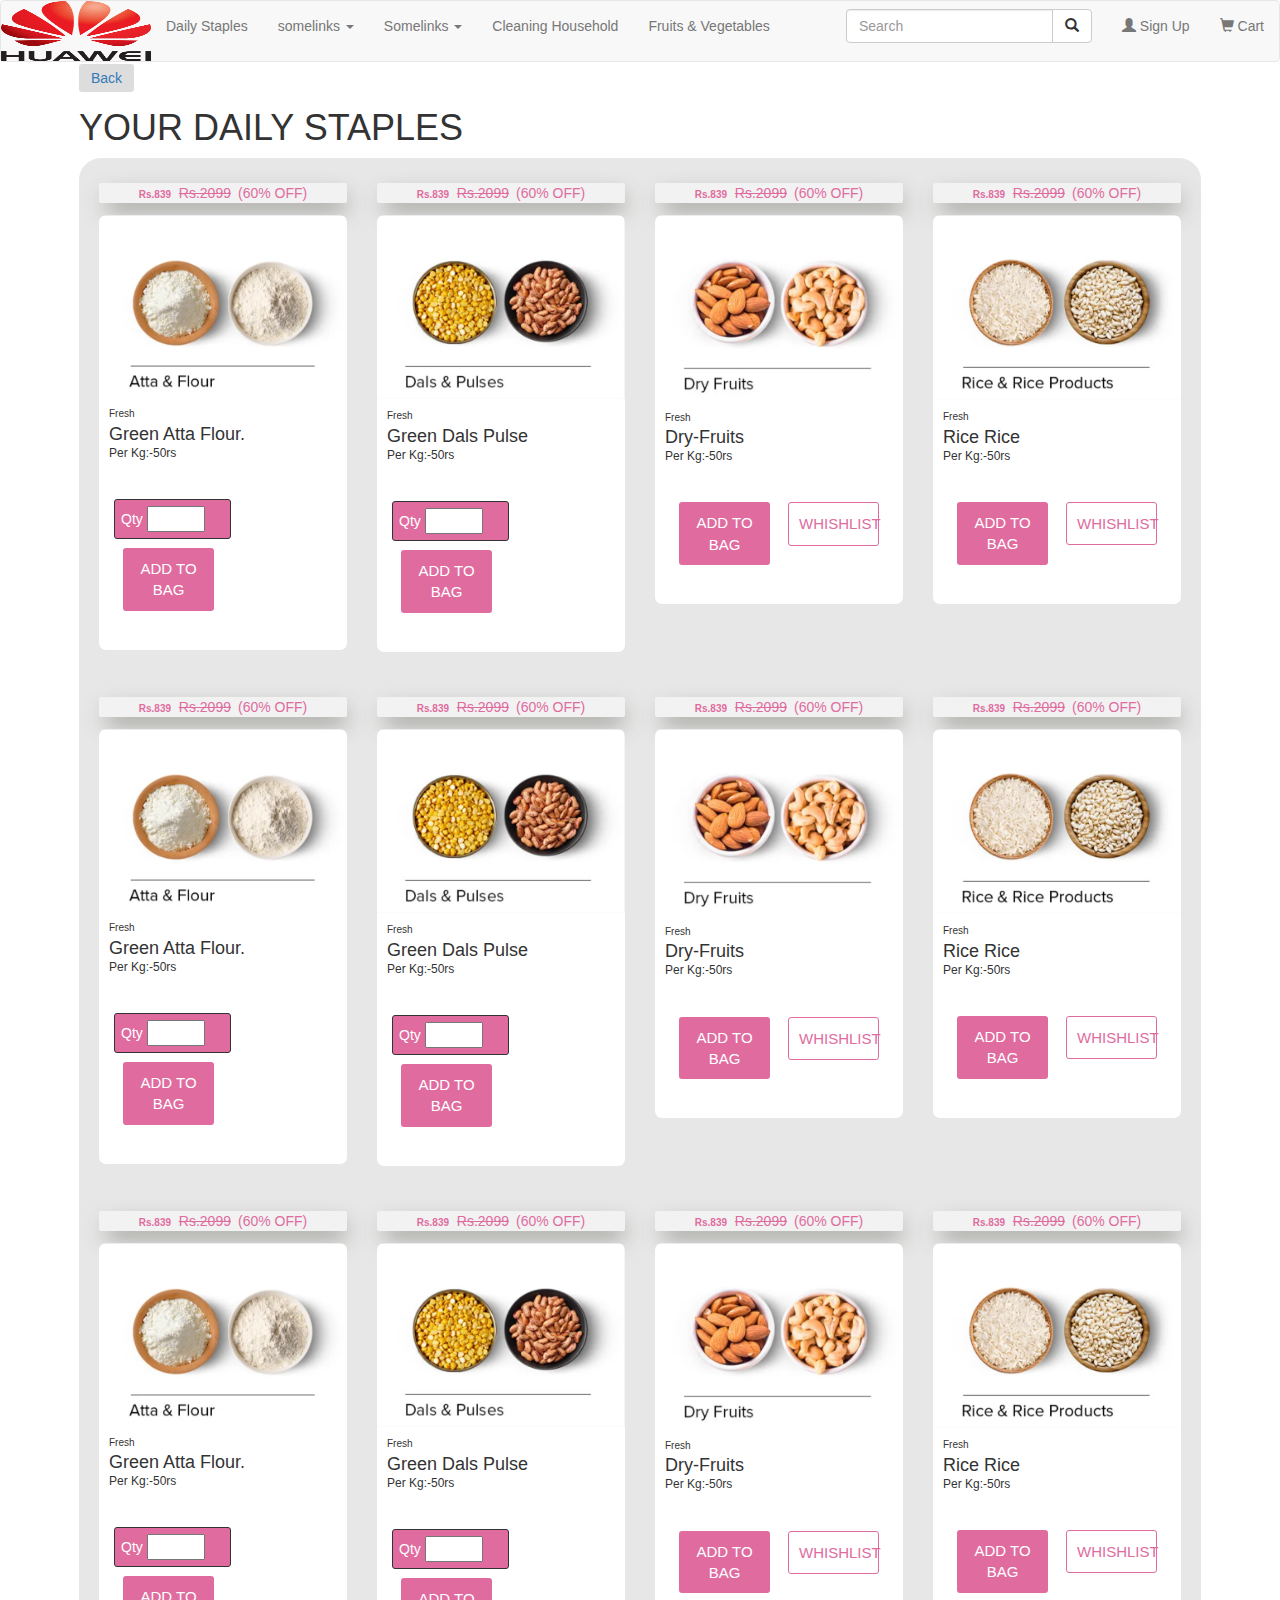
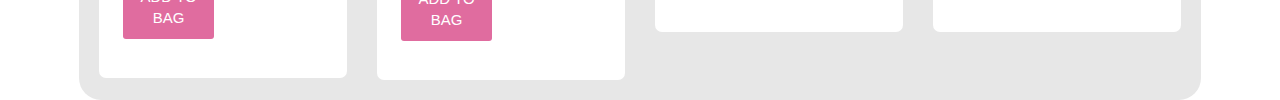
==== products/dailyStaples.html @ d2c6fa71 "grocery store with boortsrap" ====
<!DOCTYPE html>
<html lang="en">
<head>
  <meta charset="UTF-8">
  <meta http-equiv="X-UA-Compatible" content="IE=edge">
  <meta name="viewport" content="width=device-width, initial-scale=1.0">
  <link rel="stylesheet" href="https://maxcdn.bootstrapcdn.com/bootstrap/3.4.1/css/bootstrap.min.css">
  <script src="https://ajax.googleapis.com/ajax/libs/jquery/3.5.1/jquery.min.js"></script>
  <script src="https://maxcdn.bootstrapcdn.com/bootstrap/3.4.1/js/bootstrap.min.js"></script>
  <link  rel="stylesheet" href="./dailyStaples.css">
  <title>DailyStaples</title>
</head>
<body>

  <!-----Top Navbar ---->

  <nav class="navbar navbar-default navbar-static" id="collapseExample">
    <div class="navbar-header">
      <button type="button" class="navbar-toggle collapsed" data-toggle="collapse" data-target=".js-navbar-collapse">
        <span class="sr-only">Toggle navigation</span>
        <span class="icon-bar"></span>
        <span class="icon-bar"></span>
        <span class="icon-bar"></span>
      </button>
      <img src="../images/logo3.png" width="150px" height="60px"/>
    </div>
    
    <div class="collapse navbar-collapse js-navbar-collapse">
      <ul class="nav navbar-nav navbar-right">
        <li><form class="navbar-form navbar-left" >
          <div class="input-group">
            <input type="text" class="form-control" placeholder="Search" name="search">
            <div class="input-group-btn">
              <button class="btn btn-default" type="submit">
                <i class="glyphicon glyphicon-search"></i>
              </button>
            </div>
          </div>
        </form></li>
        <li><a href="#"><span class="glyphicon glyphicon-user"></span> Sign Up</a></li>
        <li><a href="#"><span class="glyphicon glyphicon-shopping-cart"></span> Cart</a></li>
      </ul>
      <ul class="nav navbar-nav">
        <li class="dropdown dropdown-large">
          <a href="./dailyStaples.html">Daily Staples</a>
        </li>
        <li class="dropdown dropdown-large">
          <a href="#" class="dropdown-toggle" data-toggle="dropdown"> somelinks <b class="caret"></b></a>
          
          <ul class="dropdown-menu dropdown-menu-large row">
            <li class="col-sm-6">
              <ul>
                <li class="dropdown-header">Sword of Truth</li>
                <li><a href="#">Example</a></li>
                <li><a href="#">Example</a></li>
                <li><a href="#">Example</a></li>
                <li><a href="#">Example</a></li>
                <li><a href="#">Example</a></li>
                <li><a href="#">Example</a></li>
                <li class="divider"></li>
                <li><img class"img-responsive" src="http://placehold.it/200x150"/></li>
              </ul>
            </li>
            <li class="col-sm-6">
              <ul>
                <li class="dropdown-header">Panda</li>
                <li><a href="#">Example</a></li>
                <li><a href="#">Example</a></li>
                <li><a href="#">Example</a></li>
                <li><a href="#">Example</a></li>
                <li><a href="#">Example</a></li>
                <li class="divider"></li>
                <li class="dropdown-header">Button dropdowns</li>
                <li><a href="#">Example</a></li>
                <li><a href="#">Example</a></li>
                <li><a href="#">Example</a></li>
              </ul>
            </li>	
          </ul>
          
        </li>
        <li class="dropdown dropdown-large">
          <a href="#" class="dropdown-toggle" data-toggle="dropdown"> Somelinks <b class="caret"></b></a>
          <ul class="dropdown-menu dropdown-menu-large row">
            <li class="col-sm-6">
              <ul>
                <li class="dropdown-header">Sword of Truths</li>
                <li><a href="#">Example</a></li>
                <li><a href="#">Example</a></li>
                <li><a href="#">Example</a></li>
                <li><a href="#">Example</a></li>
                <li><a href="#">Example</a></li>
                <li><a href="#">Example</a></li>
                <li class="divider"></li>
                <li class="dropdown-header">Theme/Character</li>
                <li><a href="#">Example</a></li>
                <li><a href="#">Example</a></li>
                <li><a href="#">Example</a></li>
                <li><a href="#">Example</a></li>
              </ul>
            </li>
            <li class="col-sm-6">
              <ul>
                <li class="dropdown-header">by brand</li>
                <li><a href="#">Example</a></li>
                <li><a href="#">Example</a></li>
                <li><a href="#">Example</a></li>
                <li><a href="#">Example</a></li>
                <li><a href="#">Example</a></li>
                <li><a href="#">Example</a></li>
                <li class="divider"></li>
                <li><img class"img-responsive" href="https://images-eu.ssl-images-amazon.com/images/I/71Aaje58IEL.__AC_SY300_SX300_QL70_FMwebp_.jpg"/></li>
              </ul>
            </li>
          </ul>
        </li>
        <li class="dropdown dropdown-large">
          <a href="./cleaningHousehold.html">Cleaning Household</a>
        </li>
        <li class="dropdown dropdown-large">
          <a href="./fruitsVegetables.html">Fruits & Vegetables</a>
        </li>
      </ul>
    </div><!-- /.nav-collapse -->
  </nav>
  
<div class="container">
  <div class="mrgntp"><a href="../index.html">Back</a></div>
  <h1> YOUR DAILY STAPLES</h1>
  <div class="Subcontainer">
  <div class="row">
      <div class="col-md-3">
        <div class="dress-card">
          <div class="offer"><span class="dress-card-price">Rs.839 &ensp;</span><span class="dress-card-crossed">Rs.2099</span><span class="dress-card">&ensp;(60% OFF)</span></div>
          <div class="dress-card-head">
            <img class="dress-card-img-top" src="../images/Green_Atta-Flour.png" alt="">
            <div class="surprise-bubble"><span class="dress-card-heart">
                <i class="fas fa-heart"></i>
              </span><a href="#"> <span>More</span></a></div>
          </div>
          <div class="dress-card-body">
            <p class="dress-card-para">Fresh</p>           
            <h4 class="dress-card-title">Green Atta Flour.</h4>
            <h6> Per Kg:-<span>50rs</span></h6>
            <div class="row">
              <div class="col-md-6 quality">  <span class="qualitytxt">Qty </span><input  class="" type="number" id="quantity" name="quantity" min="1" max="25"> </div>
              <div class="col-md-6 card-button"><a href=""><div class="card-button-inner bag-button">Add to Bag</div></a></div>
            </div>
          </div>
        </div>
      </div>
    <div class="col-md-3">
        <div class="dress-card">
          <div class="dress-card-head">
          <div class="offer"><span class="dress-card-price">Rs.839 &ensp;</span><span class="dress-card-crossed">Rs.2099</span><span class="dress-card">&ensp;(60% OFF)</span></div>
            <img class="dress-card-img-top" src="../images/Green_Dals-Pulse.png" alt="">
            <div class="surprise-bubble"><span class="dress-card-heart">
                <i class="fas fa-heart"></i>
              </span><a href="#"> <span>More</span></a></div>
          </div>
          <div class="dress-card-body">
            <p class="dress-card-para">Fresh</p>
            <h4 class="dress-card-title">Green Dals Pulse</h4>
            <h6> Per Kg:-<span>50rs</span></h6>

            <div class="row">
              <div class="col-md-6 quality">  <span class="qualitytxt">Qty </span><input  class="" type="number" id="quantity" name="quantity" min="1" max="25"> </div>
              <div class="col-md-6 card-button"><a href=""><div class="card-button-inner bag-button">Add to Bag</div></a></div>
            </div>
          </div>
        </div>
      </div>
    <div class="col-md-3">
        <div class="dress-card">
          <div class="dress-card-head">
          <div class="offer"><span class="dress-card-price">Rs.839 &ensp;</span><span class="dress-card-crossed">Rs.2099</span><span class="dress-card">&ensp;(60% OFF)</span></div>
            <img class="dress-card-img-top" src="../images/Green_Dry-Fruits.png" alt="">
            <div class="surprise-bubble"><span class="dress-card-heart">
                <i class="fas fa-heart"></i>
              </span><a href="#"> <span>More</span></a></div>
          </div>
          <div class="dress-card-body">
            <p class="dress-card-para">Fresh</p>
            <h4 class="dress-card-title">Dry-Fruits</h4>
            <h6> Per Kg:-<span>50rs</span></h6>

            <div class="row">
              <div class="col-md-6 card-button"><a href=""><div class="card-button-inner bag-button">Add to Bag</div></a></div>
              <div class="col-md-6 card-button"><a href=""><div class="card-button-inner wish-button">Whishlist</div></a></div>
            </div>
          </div>
        </div>
      </div>
    <div class="col-md-3">
        <div class="dress-card">
          <div class="dress-card-head">
          <div class="offer"><span class="dress-card-price">Rs.839 &ensp;</span><span class="dress-card-crossed">Rs.2099</span><span class="dress-card">&ensp;(60% OFF)</span></div>
            <img class="dress-card-img-top" src="../images/Green_Rice-RiceP.png" alt="">
            <div class="surprise-bubble"><span class="dress-card-heart">
                <i class="fas fa-heart"></i>
              </span><a href="#"> <span>More</span></a></div>
          </div>
          <div class="dress-card-body">
            <p class="dress-card-para">Fresh</p>
            <h4 class="dress-card-title">Rice Rice</h4>
            <h6> Per Kg:-<span>50rs</span></h6>

            <div class="row">
              <div class="col-md-6 card-button"><a href=""><div class="card-button-inner bag-button">Add to Bag</div></a></div>
              <div class="col-md-6 card-button"><a href=""><div class="card-button-inner wish-button">Whishlist</div></a></div>
            </div>
          </div>
        </div>
      </div>
    
    </div>

    <!-- section row 2 -->
    <div class="row">
      <div class="col-md-3">
        <div class="dress-card">
          <div class="offer"><span class="dress-card-price">Rs.839 &ensp;</span><span class="dress-card-crossed">Rs.2099</span><span class="dress-card">&ensp;(60% OFF)</span></div>
          <div class="dress-card-head">
            <img class="dress-card-img-top" src="../images/Green_Atta-Flour.png" alt="">
            <div class="surprise-bubble"><span class="dress-card-heart">
                <i class="fas fa-heart"></i>
              </span><a href="#"> <span>More</span></a></div>
          </div>
          <div class="dress-card-body">
            <p class="dress-card-para">Fresh</p>           
            <h4 class="dress-card-title">Green Atta Flour.</h4>
            <h6> Per Kg:-<span>50rs</span></h6>
            <div class="row">
              <div class="col-md-6 quality">  <span class="qualitytxt">Qty </span><input  class="" type="number" id="quantity" name="quantity" min="1" max="25"> </div>
              <div class="col-md-6 card-button"><a href=""><div class="card-button-inner bag-button">Add to Bag</div></a></div>
            </div>
          </div>
        </div>
      </div>
    <div class="col-md-3">
        <div class="dress-card">
          <div class="dress-card-head">
          <div class="offer"><span class="dress-card-price">Rs.839 &ensp;</span><span class="dress-card-crossed">Rs.2099</span><span class="dress-card">&ensp;(60% OFF)</span></div>
            <img class="dress-card-img-top" src="../images/Green_Dals-Pulse.png" alt="">
            <div class="surprise-bubble"><span class="dress-card-heart">
                <i class="fas fa-heart"></i>
              </span><a href="#"> <span>More</span></a></div>
          </div>
          <div class="dress-card-body">
            <p class="dress-card-para">Fresh</p>
            <h4 class="dress-card-title">Green Dals Pulse</h4>
            <h6> Per Kg:-<span>50rs</span></h6>

            <div class="row">
              <div class="col-md-6 quality">  <span class="qualitytxt">Qty </span><input  class="" type="number" id="quantity" name="quantity" min="1" max="25"> </div>
              <div class="col-md-6 card-button"><a href=""><div class="card-button-inner bag-button">Add to Bag</div></a></div>
            </div>
          </div>
        </div>
      </div>
    <div class="col-md-3">
        <div class="dress-card">
          <div class="dress-card-head">
          <div class="offer"><span class="dress-card-price">Rs.839 &ensp;</span><span class="dress-card-crossed">Rs.2099</span><span class="dress-card">&ensp;(60% OFF)</span></div>
            <img class="dress-card-img-top" src="../images/Green_Dry-Fruits.png" alt="">
            <div class="surprise-bubble"><span class="dress-card-heart">
                <i class="fas fa-heart"></i>
              </span><a href="#"> <span>More</span></a></div>
          </div>
          <div class="dress-card-body">
            <p class="dress-card-para">Fresh</p>
            <h4 class="dress-card-title">Dry-Fruits</h4>
            <h6> Per Kg:-<span>50rs</span></h6>

            <div class="row">
              <div class="col-md-6 card-button"><a href=""><div class="card-button-inner bag-button">Add to Bag</div></a></div>
              <div class="col-md-6 card-button"><a href=""><div class="card-button-inner wish-button">Whishlist</div></a></div>
            </div>
          </div>
        </div>
      </div>
    <div class="col-md-3">
        <div class="dress-card">
          <div class="dress-card-head">
          <div class="offer"><span class="dress-card-price">Rs.839 &ensp;</span><span class="dress-card-crossed">Rs.2099</span><span class="dress-card">&ensp;(60% OFF)</span></div>
            <img class="dress-card-img-top" src="../images/Green_Rice-RiceP.png" alt="">
            <div class="surprise-bubble"><span class="dress-card-heart">
                <i class="fas fa-heart"></i>
              </span><a href="#"> <span>More</span></a></div>
          </div>
          <div class="dress-card-body">
            <p class="dress-card-para">Fresh</p>
            <h4 class="dress-card-title">Rice Rice</h4>
            <h6> Per Kg:-<span>50rs</span></h6>

            <div class="row">
              <div class="col-md-6 card-button"><a href=""><div class="card-button-inner bag-button">Add to Bag</div></a></div>
              <div class="col-md-6 card-button"><a href=""><div class="card-button-inner wish-button">Whishlist</div></a></div>
            </div>
          </div>
        </div>
      </div>
    
    </div>
    
    <!-- section row 3 -->
    <div class="row">
      <div class="col-md-3">
        <div class="dress-card">
          <div class="offer"><span class="dress-card-price">Rs.839 &ensp;</span><span class="dress-card-crossed">Rs.2099</span><span class="dress-card">&ensp;(60% OFF)</span></div>
          <div class="dress-card-head">
            <img class="dress-card-img-top" src="../images/Green_Atta-Flour.png" alt="">
            <div class="surprise-bubble"><span class="dress-card-heart">
                <i class="fas fa-heart"></i>
              </span><a href="#"> <span>More</span></a></div>
          </div>
          <div class="dress-card-body">
            <p class="dress-card-para">Fresh</p>           
            <h4 class="dress-card-title">Green Atta Flour.</h4>
            <h6> Per Kg:-<span>50rs</span></h6>
            <div class="row">
              <div class="col-md-6 quality">  <span class="qualitytxt">Qty </span><input  class="" type="number" id="quantity" name="quantity" min="1" max="25"> </div>
              <div class="col-md-6 card-button"><a href=""><div class="card-button-inner bag-button">Add to Bag</div></a></div>
            </div>
          </div>
        </div>
      </div>
    <div class="col-md-3">
        <div class="dress-card">
          <div class="dress-card-head">
          <div class="offer"><span class="dress-card-price">Rs.839 &ensp;</span><span class="dress-card-crossed">Rs.2099</span><span class="dress-card">&ensp;(60% OFF)</span></div>
            <img class="dress-card-img-top" src="../images/Green_Dals-Pulse.png" alt="">
            <div class="surprise-bubble"><span class="dress-card-heart">
                <i class="fas fa-heart"></i>
              </span><a href="#"> <span>More</span></a></div>
          </div>
          <div class="dress-card-body">
            <p class="dress-card-para">Fresh</p>
            <h4 class="dress-card-title">Green Dals Pulse</h4>
            <h6> Per Kg:-<span>50rs</span></h6>

            <div class="row">
              <div class="col-md-6 quality">  <span class="qualitytxt">Qty </span><input  class="" type="number" id="quantity" name="quantity" min="1" max="25"> </div>
              <div class="col-md-6 card-button"><a href=""><div class="card-button-inner bag-button">Add to Bag</div></a></div>
            </div>
          </div>
        </div>
      </div>
    <div class="col-md-3">
        <div class="dress-card">
          <div class="dress-card-head">
          <div class="offer"><span class="dress-card-price">Rs.839 &ensp;</span><span class="dress-card-crossed">Rs.2099</span><span class="dress-card">&ensp;(60% OFF)</span></div>
            <img class="dress-card-img-top" src="../images/Green_Dry-Fruits.png" alt="">
            <div class="surprise-bubble"><span class="dress-card-heart">
                <i class="fas fa-heart"></i>
              </span><a href="#"> <span>More</span></a></div>
          </div>
          <div class="dress-card-body">
            <p class="dress-card-para">Fresh</p>
            <h4 class="dress-card-title">Dry-Fruits</h4>
            <h6> Per Kg:-<span>50rs</span></h6>

            <div class="row">
              <div class="col-md-6 card-button"><a href=""><div class="card-button-inner bag-button">Add to Bag</div></a></div>
              <div class="col-md-6 card-button"><a href=""><div class="card-button-inner wish-button">Whishlist</div></a></div>
            </div>
          </div>
        </div>
      </div>
    <div class="col-md-3">
        <div class="dress-card">
          <div class="dress-card-head">
          <div class="offer"><span class="dress-card-price">Rs.839 &ensp;</span><span class="dress-card-crossed">Rs.2099</span><span class="dress-card">&ensp;(60% OFF)</span></div>
            <img class="dress-card-img-top" src="../images/Green_Rice-RiceP.png" alt="">
            <div class="surprise-bubble"><span class="dress-card-heart">
                <i class="fas fa-heart"></i>
              </span><a href="#"> <span>More</span></a></div>
          </div>
          <div class="dress-card-body">
            <p class="dress-card-para">Fresh</p>
            <h4 class="dress-card-title">Rice Rice</h4>
            <h6> Per Kg:-<span>50rs</span></h6>

            <div class="row">
              <div class="col-md-6 card-button"><a href=""><div class="card-button-inner bag-button">Add to Bag</div></a></div>
              <div class="col-md-6 card-button"><a href=""><div class="card-button-inner wish-button">Whishlist</div></a></div>
            </div>
          </div>
        </div>
      </div>
    
    </div>
    </div>
</div>
</body>
</html>
---- products/dailyStaples.css ----
body {
    /* padding-top: 56px; */
    /* background-color: #ddd; */
  }

  /* card */
  .dress-card-img-top {
    width:100%;
    border-radius: 7px 7px 0 0;
  }
  
  .dress-card-body {
    padding:1rem;
    background: #fff;
    border-radius: 0 0 7px 7px;
  }
  
  .dress-card-title {
    line-height: 0.5rem;
  }
  
  .dress-card-crossed {
    text-decoration: line-through;
  }
  
  .dress-card-price {
    font-size: 1rem;
    font-weight: bold;
  }
  
  .dress-card-off {
    color: #E06C9F;
  }
  
  .dress-card-para {
    margin-bottom: 0.2rem;
    font-size: 1.0rem;
    margin-bottom: 0rem;
  }
  
  .dress-card {
    border-radius: 14px;
    padding-top: 5px;
  }
  
  .dress-card-heart {
    font-size: 1em;
    color: #DB2763;
    margin: 4.5px;
    position: absolute;
    left: 4px;
    top: 0px;
    
  }
  
  .surprise-bubble {
    position: absolute;
    bottom: 12rem;
    right: 2rem;
    border-radius: 50%;
    width: 30px;
    height: 30px;
    background: #fff;
    padding: 1rem;
    color: white;
    -webkit-transition: all 0.55s cubic-bezier(0.645, 0.045, 0.355, 1);
    transition: all 0.55s cubic-bezier(0.645, 0.045, 0.355, 1);
  }
  
  .surprise-bubble a {
    font-size: 0.65em;
    text-transform: uppercase;
    letter-spacing: 1px;
    color: white;
    font-family: arial;
    text-decoration: none;
    position: absolute;
    top: 9px;
    left: 20px;
    opacity: 0;
    -webkit-transition-delay: 2s;
    /* Safari */
    transition-delay: 2s;
    -webkit-transition: all 0.25s cubic-bezier(0.645, 0.045, 0.355, 1);
    transition: all 0.25s cubic-bezier(0.645, 0.045, 0.355, 1);
  }
  
  .surprise-bubble:hover {
    border-radius: 999rem;
    padding: 1rem;
    width: 26%;
    height: 30px;
    background: #DB2763;
    color: white;
    -webkit-transition: all 0.55s cubic-bezier(0.645, 0.045, 0.355, 1);
    transition: all 0.55s cubic-bezier(0.645, 0.045, 0.355, 1);
  }
  
  .surprise-bubble:hover a {
    opacity: 1;
    -webkit-transition-delay: 2s;
    /* Safari */
    transition-delay: 2s;
    -webkit-transition: opacity 1s cubic-bezier(0.645, 0.045, 0.355, 1);
    transition: opacity 1s cubic-bezier(0.645, 0.045, 0.355, 1);
  }
  
  .card-button {
    text-align: center;
    text-transform: uppercase;
    font-size: 15px;
    padding: 9px;
  }
  .card-button a {
    text-decoration: none;
  }
  
  .card-button-inner {
    padding: 10px;
    border-radius: 3px;
  }
  
  .bag-button {
    background: #E06C9F;
    color: white;
  }
  
  .bag-button :hover{
    background: #e299b9;
  }
  
  .wish-button {
    border: 1px solid #E06C9F;
    color: #E06C9F;
  }
  
  

  .row{
    padding: 20px;
  }
  .Subcontainer{
    background-color: #e7e7e7;
    border-radius: 22px;

  }
  .mrgntp{
    margin-top: 68px;
  }
  .mrgntp a{
    padding: 6px 12px;
    background-color: #ddd;
    border-radius: 3px;
    text-decoration: none;

  }

  .container{
    width: 90%;
  }

  /* -----megha menu width----- */
  .navbar-nav>li>.dropdown-menu {
    width: 450px;
    
  }
  /* ----- nav bar collapse ------- */

  .content {
    position: relative;
  }
  
  #collapseExample {
    width: 100%;
    position: absolute;
    z-index: 1;
  }



  /*  Grocery css */
  .offer{
    background: #f8f8f8a6;
    margin-bottom: 12px;
    /* box-shadow: 3px 10px 22px -5px rgb(17 17 16 / 78%); */
    box-shadow: 3px 10px 22px -5px rgb(77 77 67 / 78%);
    border-radius: 2px;
    text-align: center;
    color: #E06C9F;
  }

  .quality{
    margin-top: 9px;
    border: 1px solid;
    padding: 6px;
    background-color: #E06C9F;
    border-radius: 3px;
    width: 117px;
  }

  .qualitytxt{
    color: #fff;
  }






  /* 
  subcontainer
    background-color: #e7e7e7;
  */
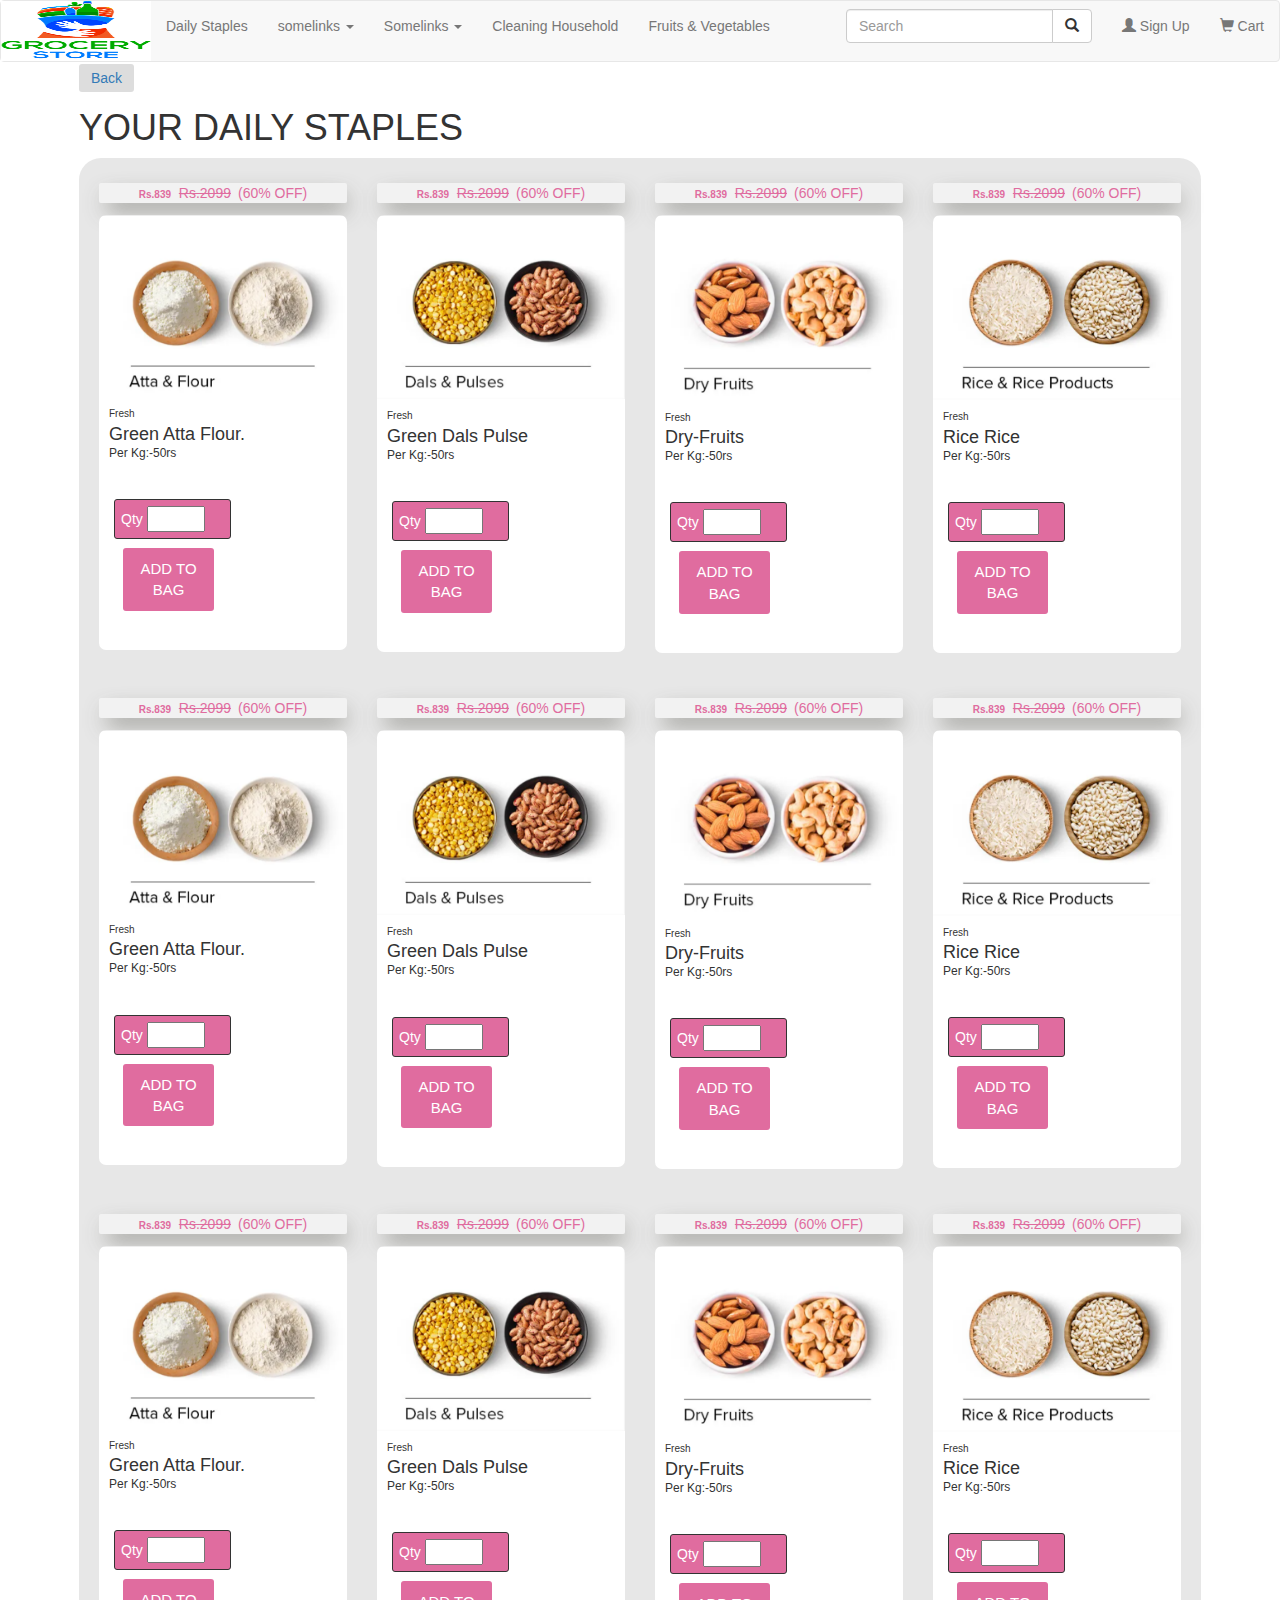
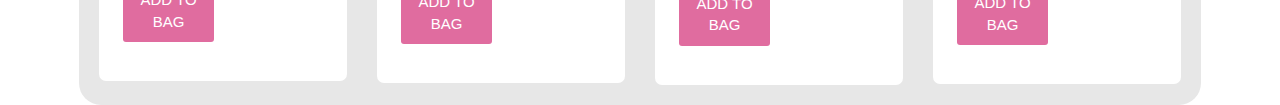
==== commit b182f0a3: "quantatity button responsive for mobile view" ====
--- a/products/dailyStaples.html
+++ b/products/dailyStaples.html
@@ -22,7 +22,7 @@
         <span class="icon-bar"></span>
         <span class="icon-bar"></span>
       </button>
-      <img src="../images/logo3.png" width="150px" height="60px"/>
+      <img src="../images/grocerylogo.png" width="150px" height="60px"/>
     </div>
     
     <div class="collapse navbar-collapse js-navbar-collapse">
@@ -185,8 +185,8 @@
             <h6> Per Kg:-<span>50rs</span></h6>
 
             <div class="row">
-              <div class="col-md-6 card-button"><a href=""><div class="card-button-inner bag-button">Add to Bag</div></a></div>
-              <div class="col-md-6 card-button"><a href=""><div class="card-button-inner wish-button">Whishlist</div></a></div>
+              <div class="col-md-6 quality">  <span class="qualitytxt">Qty </span><input  class="" type="number" id="quantity" name="quantity" min="1" max="25"> </div>
+              <div class="col-md-6 card-button"><a href=""><div class="card-button-inner bag-button">Add to Bag</div></a></div>
             </div>
           </div>
         </div>
@@ -206,8 +206,8 @@
             <h6> Per Kg:-<span>50rs</span></h6>
 
             <div class="row">
-              <div class="col-md-6 card-button"><a href=""><div class="card-button-inner bag-button">Add to Bag</div></a></div>
-              <div class="col-md-6 card-button"><a href=""><div class="card-button-inner wish-button">Whishlist</div></a></div>
+              <div class="col-md-6 quality">  <span class="qualitytxt">Qty </span><input  class="" type="number" id="quantity" name="quantity" min="1" max="25"> </div>
+              <div class="col-md-6 card-button"><a href=""><div class="card-button-inner bag-button">Add to Bag</div></a></div>
             </div>
           </div>
         </div>
@@ -273,8 +273,8 @@
             <h6> Per Kg:-<span>50rs</span></h6>
 
             <div class="row">
-              <div class="col-md-6 card-button"><a href=""><div class="card-button-inner bag-button">Add to Bag</div></a></div>
-              <div class="col-md-6 card-button"><a href=""><div class="card-button-inner wish-button">Whishlist</div></a></div>
+              <div class="col-md-6 quality">  <span class="qualitytxt">Qty </span><input  class="" type="number" id="quantity" name="quantity" min="1" max="25"> </div>
+              <div class="col-md-6 card-button"><a href=""><div class="card-button-inner bag-button">Add to Bag</div></a></div>
             </div>
           </div>
         </div>
@@ -294,8 +294,8 @@
             <h6> Per Kg:-<span>50rs</span></h6>
 
             <div class="row">
-              <div class="col-md-6 card-button"><a href=""><div class="card-button-inner bag-button">Add to Bag</div></a></div>
-              <div class="col-md-6 card-button"><a href=""><div class="card-button-inner wish-button">Whishlist</div></a></div>
+              <div class="col-md-6 quality">  <span class="qualitytxt">Qty </span><input  class="" type="number" id="quantity" name="quantity" min="1" max="25"> </div>
+              <div class="col-md-6 card-button"><a href=""><div class="card-button-inner bag-button">Add to Bag</div></a></div>
             </div>
           </div>
         </div>
@@ -361,8 +361,8 @@
             <h6> Per Kg:-<span>50rs</span></h6>
 
             <div class="row">
-              <div class="col-md-6 card-button"><a href=""><div class="card-button-inner bag-button">Add to Bag</div></a></div>
-              <div class="col-md-6 card-button"><a href=""><div class="card-button-inner wish-button">Whishlist</div></a></div>
+              <div class="col-md-6 quality">  <span class="qualitytxt">Qty </span><input  class="" type="number" id="quantity" name="quantity" min="1" max="25"> </div>
+              <div class="col-md-6 card-button"><a href=""><div class="card-button-inner bag-button">Add to Bag</div></a></div>
             </div>
           </div>
         </div>
@@ -382,8 +382,8 @@
             <h6> Per Kg:-<span>50rs</span></h6>
 
             <div class="row">
-              <div class="col-md-6 card-button"><a href=""><div class="card-button-inner bag-button">Add to Bag</div></a></div>
-              <div class="col-md-6 card-button"><a href=""><div class="card-button-inner wish-button">Whishlist</div></a></div>
+              <div class="col-md-6 quality">  <span class="qualitytxt">Qty </span><input  class="" type="number" id="quantity" name="quantity" min="1" max="25"> </div>
+              <div class="col-md-6 card-button"><a href=""><div class="card-button-inner bag-button">Add to Bag</div></a></div>
             </div>
           </div>
         </div>
--- a/products/dailyStaples.css
+++ b/products/dailyStaples.css
@@ -204,9 +204,28 @@
   }
 
 
-
-
-
+/* 
+  @media (max-width: 968px) {
+    .quality{
+      width: 251px; 
+      margin-left: 10px;
+  }
+  } */
+
+  @media (max-width: 640px) {
+    .quality{
+      width: 91%; 
+      margin-left: 10px;
+  }
+  }
+
+
+  /* @media only screen and (max-width: 300px) and (min-width: 736px)  {
+    .quality{
+      width: 251px; 
+      margin-left: 10px;
+  }
+  } */
 
   /* 
   subcontainer
